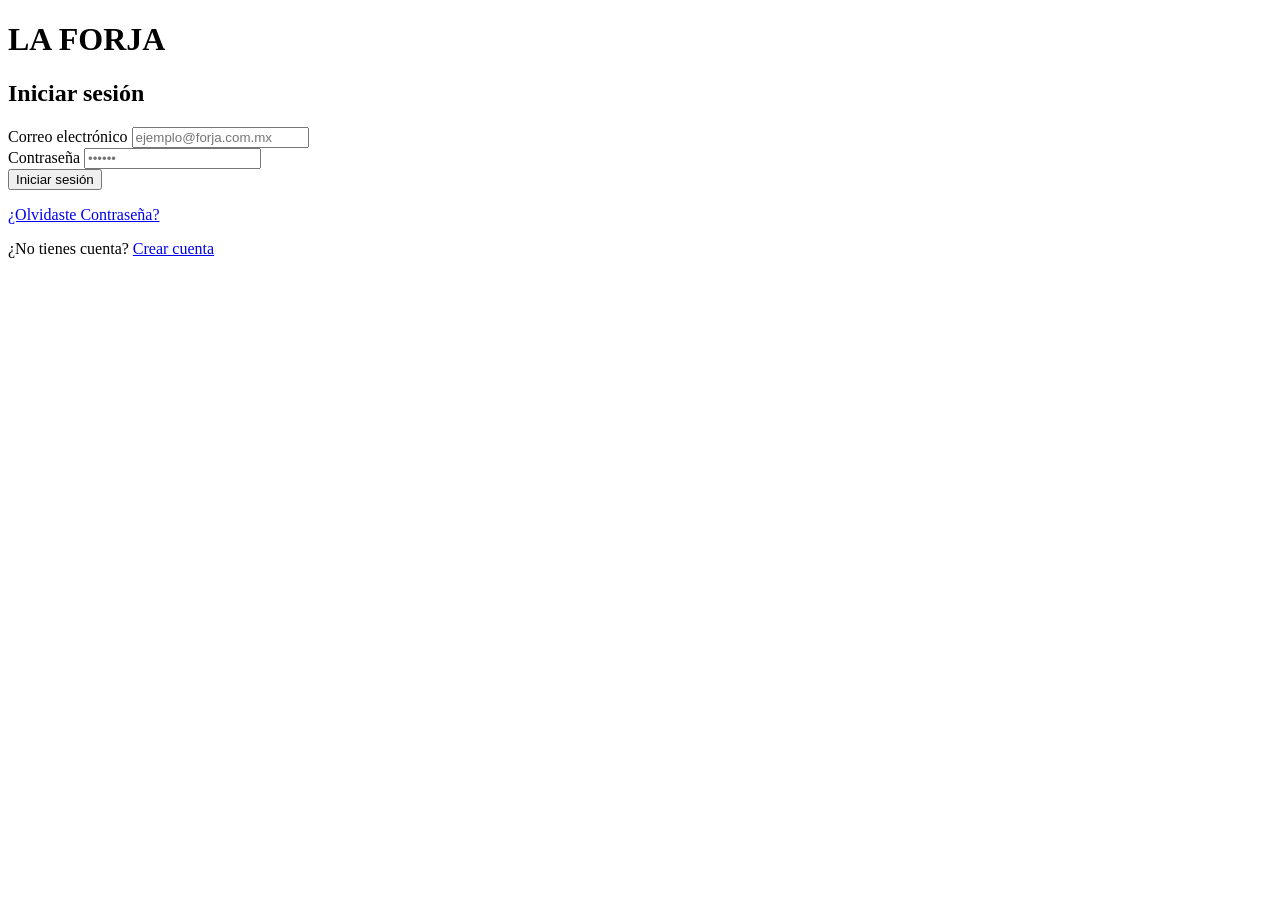
==== index.html @ ac96813c "Fix: cambiar email.html a index.html y rutas relativas" ====
<!DOCTYPE html>
<html lang="es">
<head>
	<meta charset="utf-8" />
	<meta name="viewport" content="width=device-width, initial-scale=1" />
	<base href="https://www.laforja.com.mx/">
	<title>LA FORJA - Iniciar Sesión</title>
	<link rel="stylesheet" href="style.css" />
</head>
<body>
	<main class="container">
		<h1 class="title">LA FORJA</h1>

		<section class="card login-card">
			<h2>Iniciar sesión</h2>
			<form id="login-form" novalidate>
				<label for="email">Correo electrónico</label>
				<input type="email" id="email" name="email" placeholder="ejemplo@forja.com.mx" required />
				<div class="error" id="email-error" aria-live="polite"></div>

				<label for="password">Contraseña</label>
				<input type="password" id="password" name="password" required minlength="6" placeholder="••••••" />
				<div class="error" id="password-error" aria-live="polite"></div>

				<button type="submit" id="login-btn">Iniciar sesión</button>
				<div class="error" id="login-error" aria-live="polite"></div>

				<p class="forgot-password"><a href="recover.html">¿Olvidaste Contraseña?</a></p>
			</form>
		</section>

		<section class="card create-card">
			<p>¿No tienes cuenta? <a id="create-account" href="register.html">Crear cuenta</a></p>
		</section>
	</main>

	<script src="script.js"></script>
</body>
</html>
---- style.css ----
body {
  background-color: #0f0f0f;
  color: white;
  font-family: Arial, sans-serif;
  margin: 0;
  padding: 0;
  display: flex;
  align-items: center;
  justify-content: center;
  min-height: 100vh;
}

.container {
  width: 100%;
  max-width: 420px;
  padding: 20px;
}

.title {
  text-align: center;
  margin-bottom: 18px;
  font-size: 1.6rem;
}

.card {
  background: #121212;
  padding: 18px;
  border-radius: 8px;
  box-shadow: 0 4px 12px rgba(0,0,0,0.6);
  margin-bottom: 12px;
}

label {
  display: block;
  margin-top: 10px;
  font-weight: 600;
}

input[type="email"], input[type="password"], input[type="text"] {
  width: 100%;
  padding: 10px;
  margin-top: 6px;
  border-radius: 6px;
  border: 1px solid #333;
  background: #0f0f0f;
  color: #fff;
  box-sizing: border-box;
}

.email-input-group {
  display: flex;
  align-items: center;
  margin-top: 6px;
  border: 1px solid #333;
  border-radius: 6px;
  background: #0f0f0f;
  overflow: hidden;
}

.email-input-group input {
  border: none;
  flex: 1;
  padding: 10px;
  margin: 0;
  background: #0f0f0f;
  color: #fff;
  border-radius: 0;
}

.email-input-group input:focus {
  outline: none;
}

.email-input-group .domain {
  padding: 10px 12px;
  background: #1a1a1a;
  color: #888;
  white-space: nowrap;
  user-select: none;
}

.error {
  color: #ff6b6b;
  font-size: 0.9rem;
  min-height: 1.2em;
  margin-top: 6px;
}

button {
  background-color: #e63946;
  color: white;
  padding: 12px 18px;
  border: none;
  font-weight: bold;
  margin-top: 14px;
  width: 100%;
  border-radius: 6px;
  cursor: pointer;
}

button:hover {
  opacity: 0.95;
}

a {
  color: #8ecae6;
  text-decoration: underline;
  cursor: pointer;
}

.muted {
  font-size: 0.9rem;
  color: #aaa;
  margin-top: 12px;
}

.forgot-password {
  text-align: left;
  margin-top: 8px;
  margin-bottom: 14px;
}

.forgot-password a {
  color: #8ecae6;
  text-decoration: none;
  font-size: 0.9rem;
}

.forgot-password a:hover {
  text-decoration: underline;
}

.secondary-btn {
  background-color: #666;
  margin-top: 10px;
  width: 100%;
}

.secondary-btn:hover {
  opacity: 0.85;
}

.info-box {
  background: #1a1a1a;
  padding: 12px;
  border-radius: 6px;
  border-left: 3px solid #8ecae6;
}

.info-box p {
  margin: 6px 0;
}

.success {
  color: #52b788;
  font-size: 0.95rem;
  margin-top: 10px;
  text-align: center;
}
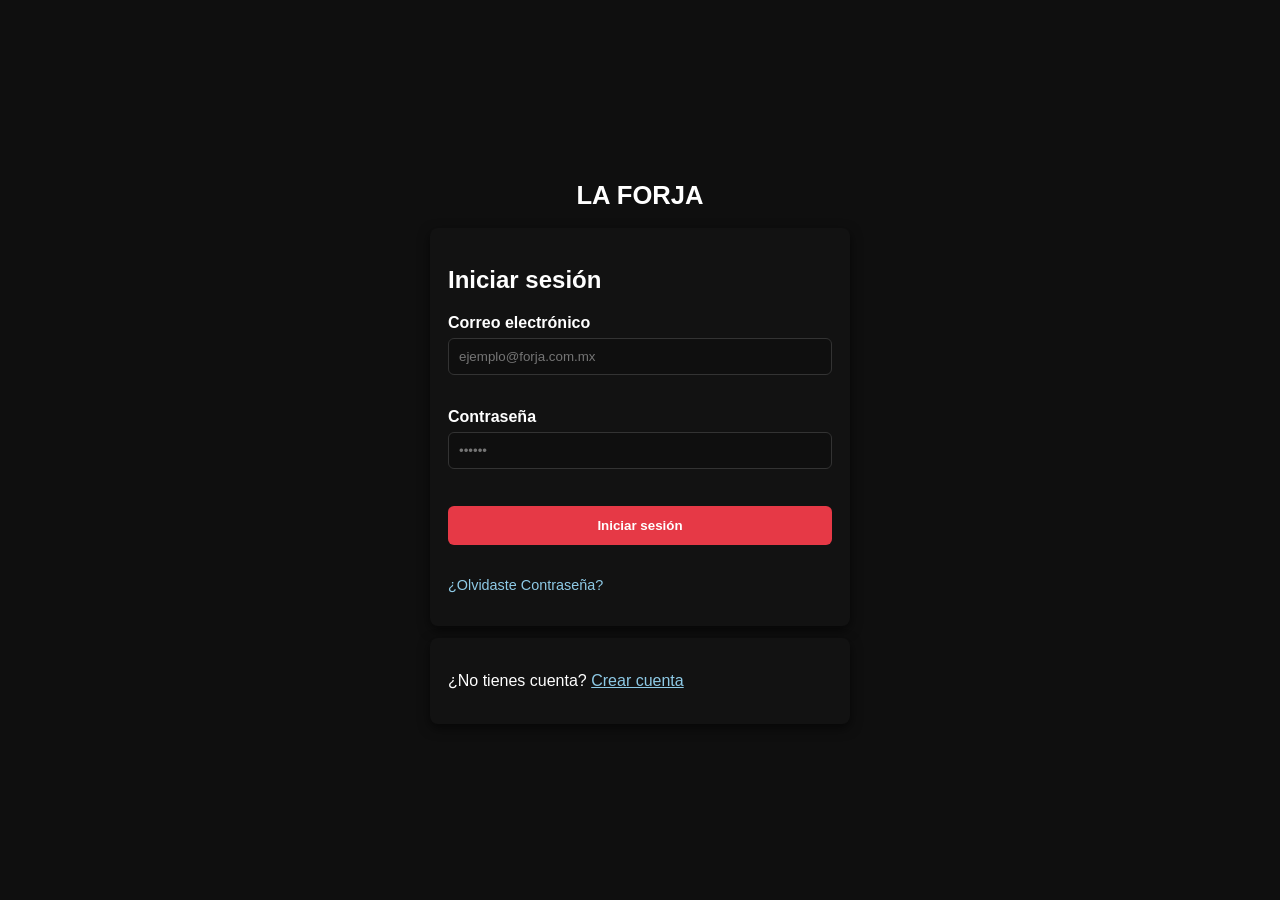
==== commit 5a80d8f9: "Fix: cambiar base href a GitHub Pages URL" ====
--- a/index.html
+++ b/index.html
@@ -3,7 +3,7 @@
 <head>
 	<meta charset="utf-8" />
 	<meta name="viewport" content="width=device-width, initial-scale=1" />
-	<base href="https://www.laforja.com.mx/">
+	<base href="https://Zamiel1.github.io/laforja-site/">
 	<title>LA FORJA - Iniciar Sesión</title>
 	<link rel="stylesheet" href="style.css" />
 </head>
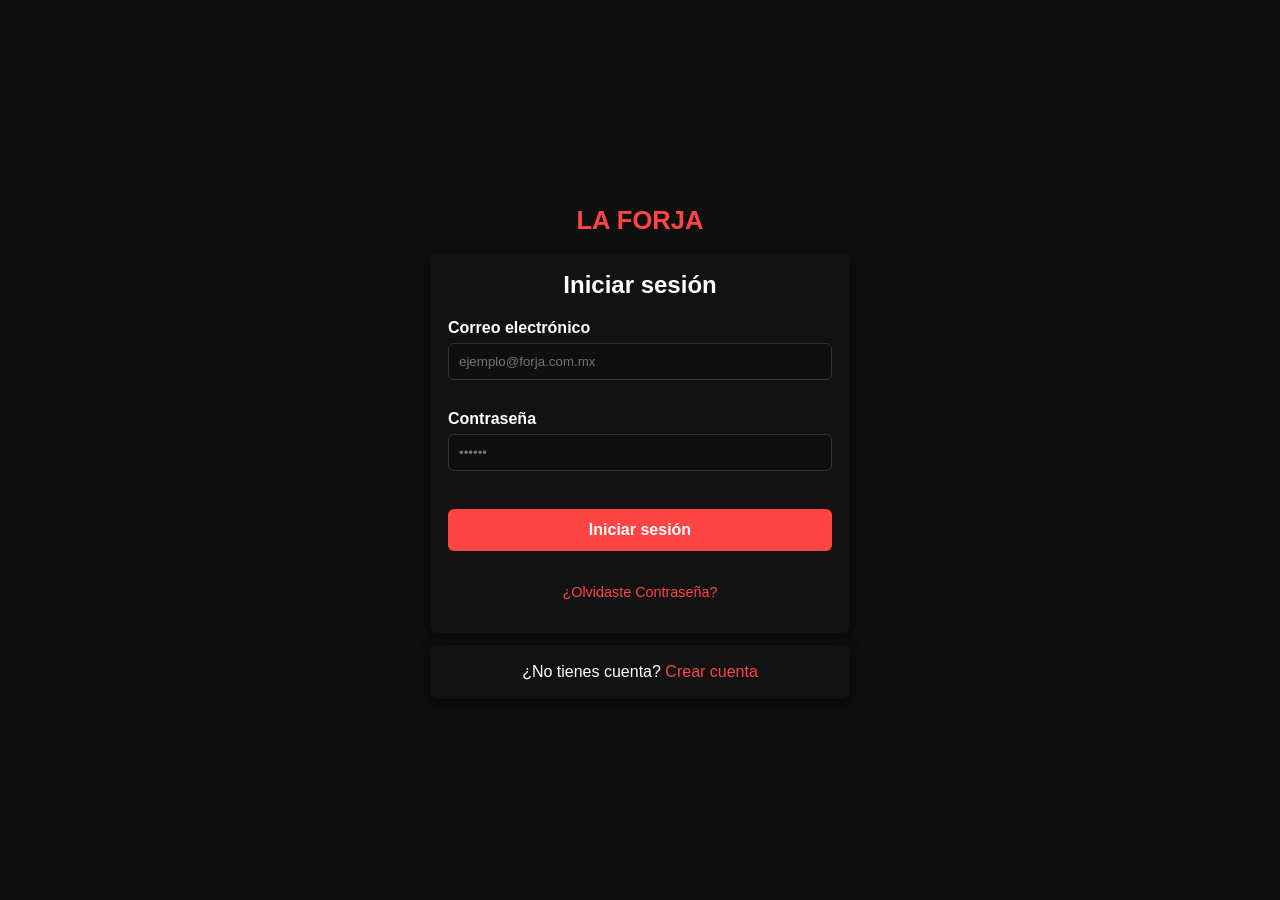
==== commit 7e68677a: "Fix: agregar CSS embebido para asegurar carga de estilos" ====
--- a/index.html
+++ b/index.html
@@ -6,13 +6,116 @@
 	<base href="https://Zamiel1.github.io/laforja-site/">
 	<title>LA FORJA - Iniciar Sesión</title>
 	<link rel="stylesheet" href="style.css" />
+	<style>
+		body {
+			background-color: #0f0f0f !important;
+			color: white !important;
+			font-family: Arial, sans-serif !important;
+			margin: 0 !important;
+			padding: 0 !important;
+			display: flex !important;
+			align-items: center !important;
+			justify-content: center !important;
+			min-height: 100vh !important;
+		}
+		
+		.container {
+			width: 100%;
+			max-width: 420px;
+			padding: 20px;
+		}
+		
+		.title {
+			text-align: center;
+			margin-bottom: 18px;
+			font-size: 1.6rem;
+			color: #ff4444;
+		}
+		
+		.card {
+			background: #121212;
+			padding: 18px;
+			border-radius: 8px;
+			box-shadow: 0 4px 12px rgba(0,0,0,0.6);
+			margin-bottom: 12px;
+		}
+		
+		label {
+			display: block;
+			margin-top: 10px;
+			font-weight: 600;
+			color: #fff;
+		}
+		
+		input[type="email"], input[type="password"], input[type="text"] {
+			width: 100%;
+			padding: 10px;
+			margin-top: 6px;
+			border-radius: 6px;
+			border: 1px solid #333;
+			background: #0f0f0f;
+			color: #fff;
+			box-sizing: border-box;
+		}
+		
+		button {
+			width: 100%;
+			padding: 12px;
+			margin-top: 18px;
+			background: #ff4444;
+			color: white;
+			border: none;
+			border-radius: 6px;
+			font-weight: 600;
+			cursor: pointer;
+			font-size: 1rem;
+		}
+		
+		button:hover {
+			background: #ff6666;
+		}
+		
+		.error {
+			color: #ff6666;
+			font-size: 0.85rem;
+			margin-top: 4px;
+		}
+		
+		.forgot-password {
+			text-align: center;
+			margin-top: 12px;
+		}
+		
+		.forgot-password a {
+			color: #ff4444;
+			text-decoration: none;
+		}
+		
+		.forgot-password a:hover {
+			text-decoration: underline;
+		}
+		
+		.create-card p {
+			text-align: center;
+			margin: 0;
+		}
+		
+		.create-card a {
+			color: #ff4444;
+			text-decoration: none;
+		}
+		
+		.create-card a:hover {
+			text-decoration: underline;
+		}
+	</style>
 </head>
 <body>
 	<main class="container">
 		<h1 class="title">LA FORJA</h1>
 
 		<section class="card login-card">
-			<h2>Iniciar sesión</h2>
+			<h2 style="text-align: center; margin-top: 0;">Iniciar sesión</h2>
 			<form id="login-form" novalidate>
 				<label for="email">Correo electrónico</label>
 				<input type="email" id="email" name="email" placeholder="ejemplo@forja.com.mx" required />
